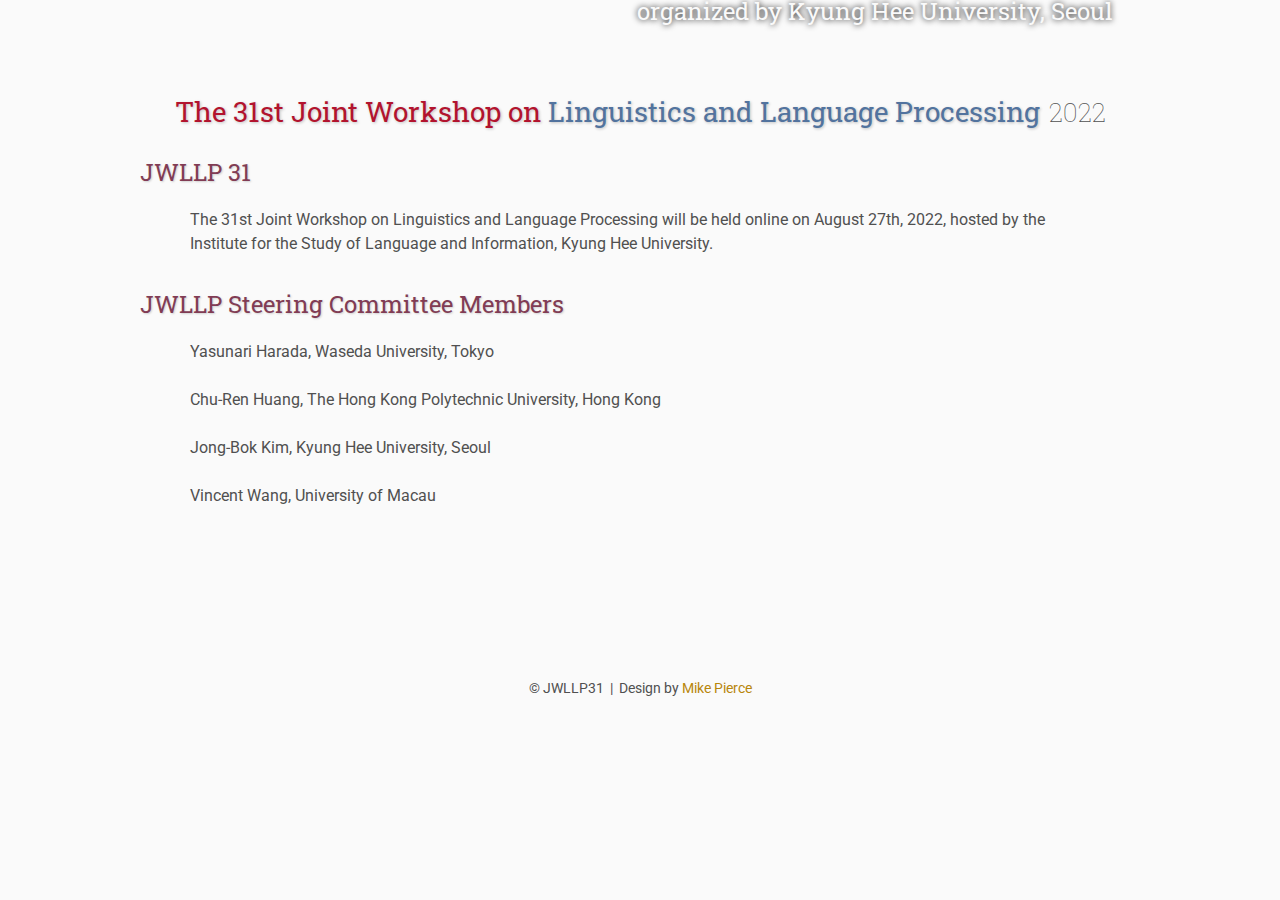
==== index.html @ 13ab8cc1 "Update index.html" ====
<!DOCTYPE html>
<html lang='en'>

<head>
    <base href=".">
    <link rel="shortcut icon" type="image/png" href="assets/favicon.png"/>
    <link rel="stylesheet" type="text/css" media="all" href="assets/main.css"/>
    <meta name="description" content="The 31st Joint Workshop on Linguistics and Language Processing">
    <meta name="resource-type" content="document">
    <meta name="distribution" content="global">
    <meta name="KeyWords" content="Conference">
    <title>Conference Template</title>
</head>

<body>

    <div class="banner">
        <img src="assets/banner.jpg" alt="Conference Template Banner">
        <div class="top-left">
            <span class="title1">The 31st Joint Workshop on </span><span class="title2">Linguistics and Language Processing</span> <span class="year">2022</span>
        </div>
        <div class="bottom-right">
            August 27, 2022 <br> organized by Kyung Hee University, Seoul
        </div>
    </div>

    <table class="navigation">
        <tr>
            <td class="navigation">
                <a class="current" title="Conference Home Page" href=".">Home</a>
            </td>
            <td class="navigation">
                <a title="Register for the Conference" href="registration">Keynote Speaker</a>
            </td>
            <td class="navigation">
                <a title="Conference Program" href="program">Program</a> 
            </td>
            <td class="navigation">
                <a title="Directions to the Conference" href="directions">Venue</a>
            </td>
            <td class="navigation">
                <a title="Conference Flyer" href="flyer">Inquiries</a>
            </td>
        </tr>
    </table>

    <h2>JWLLP 31</h2>
    <p>
        The 31st Joint Workshop on Linguistics and Language Processing will be held online on August 27th, 2022, hosted by the Institute for the Study of Language and Information, Kyung Hee University.
        
    </p>

    <h2>JWLLP Steering Committee Members</h2>
    <p>
        Yasunari Harada, Waseda University, Tokyo
    <p>    
Chu-Ren Huang, The Hong Kong Polytechnic University, Hong Kong
    <p>    
Jong-Bok Kim, Kyung Hee University, Seoul
   <p>
  Vincent Wang, University of Macau     

    </p>
 
    <footer>
        &copy; JWLLP31
        &nbsp;|&nbsp; Design by <a href="https://github.com/mikepierce">Mike Pierce</a>
    </footer>

</body>
</html>
---- assets/main.css ----
/* main.css */

/* These are the colors and fonts used throughout the webpage.
 * I've listed them here so that a user may easily
 * do a search-and-replace for these to change the site theme.
 *   'Roboto',sans-serif; Font for the title text
 *   'Roboto-Slab',serif; Font for the body text 
 *   #fafafa; Background color of the site
 *   #505050; Foreground (text) color of the site
 *   #52739e; Navy, "Template" in the logo, current page in navigation, special titles in the Program
 *   #b2132e; Reddish, "Conference" in the logo, hover color for links
 *   #813c54; Heading color, titles in the Program
 *   #b8860b; Dark Goldenrod, color for links
 */

@import url('https://fonts.googleapis.com/css?family=Roboto%7CRoboto+Slab');

*{
    border:0;
    font:inherit;
    font-size:1em;
    margin:0;
    padding:0;
    vertical-align:baseline;
}

body{
    background-color: #fafafa;
    background-size: cover;
    background-attachment: fixed;
    color: #505050; 
    text-align:left;
    font-family:'Roboto',sans-serif;
    font-size:1em;
    line-height:1.5em;
    margin: 60px auto;
    width: 1000px;
}

a{color: #b8860b; text-decoration:none;}
a.current{color: #52739e;}
a.current:hover{color: #e82945;}
a:hover{color: #b2132e;}
a:active{color: #e82945;}
h1,h2,h3,h4{clear:left; color: #813c54; margin:1.5em 0em 1em 0em; font-family:'Roboto Slab',serif; text-shadow: 1px 1px 2px #d0d0d0;}
h1{font-size:2.00em;}
h2{font-size:1.50em;}
h3{font-size:1.67em;}
h4{font-size:1.33em;}
p{list-style:none; margin:24px auto 24px auto; padding:0px; width:900px; text-align:left;}
li a, p a {text-decoration:underline; text-decoration-color:#b8860b;}
ul{list-style:none; margin:24px auto 24px auto; padding:0px; width:800px; text-align:left;}
ul li{list-style:none; margin:0px auto 0px auto; padding:0px; text-align:left;}
i,em{font-style:italic;}
b,strong{font-weight:bold;}
sup{
    vertical-align: super;
    font-size: 0.8em;
    line-height: 0;
}
sub{
    vertical-align: sub;
    font-size: 0.8em;
    line-height: 0;
}
table{
    width: 1000px;
    margin: 12px auto 24px auto;
    float: center;
    /* UNCOMMENT THIS FOR DEBUGGING THE ALIGNMENT */
    /*border: 1px solid black;*/
}
th,td{
    text-align: left;
    /* UNCOMMENT THIS FOR DEBUGGING THE ALIGNMENT */
    /*border: 1px solid black;*/
}

/* Website Banner */
.banner {position: relative; font-family:'Roboto Slab',serif;}
.top-left {font-size:2.33em; color: #505050; background: #fafafa; text-align: center; width: 1000px; height: 67px; position: absolute; padding: 36px 0 0 0; top: 0px;}
.bottom-right {font-size:1.5em; color: #fafafa; line-height: 1.5em; width: auto; height: 100px; padding: 0px 27px 27px 0px; text-align: right; position: absolute; bottom: 0px; right: 0px; text-shadow: 0px 0px 6px #000000;}

/* Conference Title Logo */
.title1{color: #b2132e; font-size:0.75em; text-shadow: 1px 1px 3px #c0c0c0;} 
.title2{color: #52739e; font-size:0.75em; text-shadow: 1px 1px 3px #c0c0c0;}
.year{color: #505050; font-size:0.7em; font-weight: lighter;}

/* Navigation Links (Home, Registration, etc) */
table.navigation{width:800px;}
td.navigation{font-size:1.67em; white-space:nowrap; width:20%; text-align:center; vertical-align:middle; padding:0px 0px 0px 0px;}

/* Sponsor Images */
table.sponsors{width:800px;}
td.sponsor{white-space:nowrap; width:33%; text-align:center; vertical-align:middle; padding:0px 0px 0px 0px;}
td.sponsor img{width: 100%}

/* The Table on the Program Page */
td.room{padding: 4px 12px 4px 4px; width: 90%; vertical-align:bottom; font-size:1.67em; color: #52739e; height:32px;}
td.date{white-space:nowrap; width:130px; text-align:right; vertical-align:top; padding:4px 16px 0px 0px;}
td.title{padding: 4px 12px 4px 4px; width: 90%; vertical-align:top; font-size:1.5em; color: #813c54; height:32px; font-family:'Roboto Slab',serif; text-shadow: 1px 1px 2px #d0d0d0; }
td.title-special{padding: 4px 12px 4px 4px; width: 90%; vertical-align:top; font-size:1.67em; color: #52739e; height:32px; font-family:'Roboto Slab',serif; text-shadow: 1px 1px 2px #d0d0d0;}
td.speaker{padding: 4px 12px 4px 4px; font-style: italic; font-size:1em; max-height:999999px}
td.abstract{padding: 4px 12px 12px 4px; font-size:1em; max-height:999999px}
td.abstract img{display: block; margin: 4px auto 8px auto}
table.plenary{padding-top: 8px; background: #ffffff;}

/* Registration and Directions iframes and Images */
iframe.registration{display:block; margin:1em auto 2em auto; width:700px; height:1400px; border:none;}
iframe.directions{display:block; margin:1em auto 2em auto; width:800px; height:400px; border:none;}
img.center{display:block; width:67%; margin:1em auto 2em auto;}

/* Flyer Images */
table.flyers{width:800px;}
td.flyer{white-space:nowrap; width:50%; text-align:center; vertical-align:middle; padding:0px 0px 0px 0px;}
td.sponsor img{width: 100%}

footer{font-size:0.875em; margin-top:12em; text-align:center;}

/* My hacky way of making the site mobile-friendly */
@media only screen and (max-width: 1100px) {
    h2{font-size:3.00em;}
    p{font-size:1.5em; line-height:1.5em;}
    th,td,tr{font-size:1.5em; line-height:1.5em;}
    td.date{font-size:1em; padding-top:0.5em;}
    td.navigation{font-size:1.5em; padding:0px 20px 0px 20px;}
    table.footer{font-size:0.33em;}
}
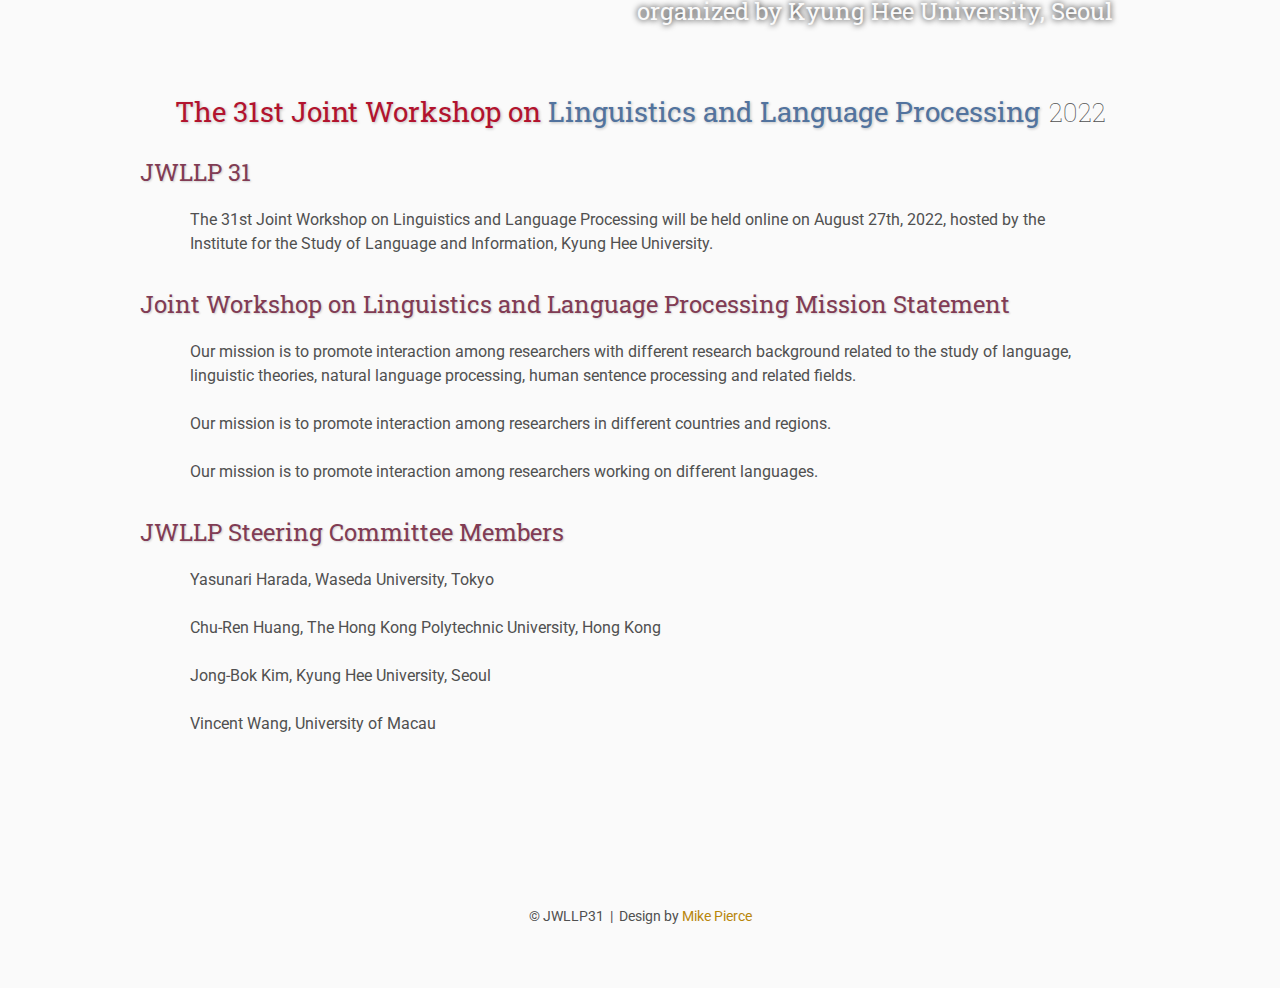
==== commit a914e946: "Update index.html" ====
--- a/index.html
+++ b/index.html
@@ -30,7 +30,7 @@
                 <a class="current" title="Conference Home Page" href=".">Home</a>
             </td>
             <td class="navigation">
-                <a title="Register for the Conference" href="registration">Keynote Speaker</a>
+                <a title="Register for the Conference" href="registration">Call For Paper</a>
             </td>
             <td class="navigation">
                 <a title="Conference Program" href="program">Program</a> 
@@ -47,6 +47,16 @@
     <h2>JWLLP 31</h2>
     <p>
         The 31st Joint Workshop on Linguistics and Language Processing will be held online on August 27th, 2022, hosted by the Institute for the Study of Language and Information, Kyung Hee University.
+        
+    </p>
+    
+     <h2>Joint Workshop on Linguistics and Language Processing Mission Statement</h2>
+    <p>
+       Our mission is to promote interaction among researchers with different research background related to the study of language, linguistic theories, natural language processing, human sentence processing and related fields.
+    <p> 
+        Our mission is to promote interaction among researchers in different countries and regions.
+    <p> 
+        Our mission is to promote interaction among researchers working on different languages.
         
     </p>
 
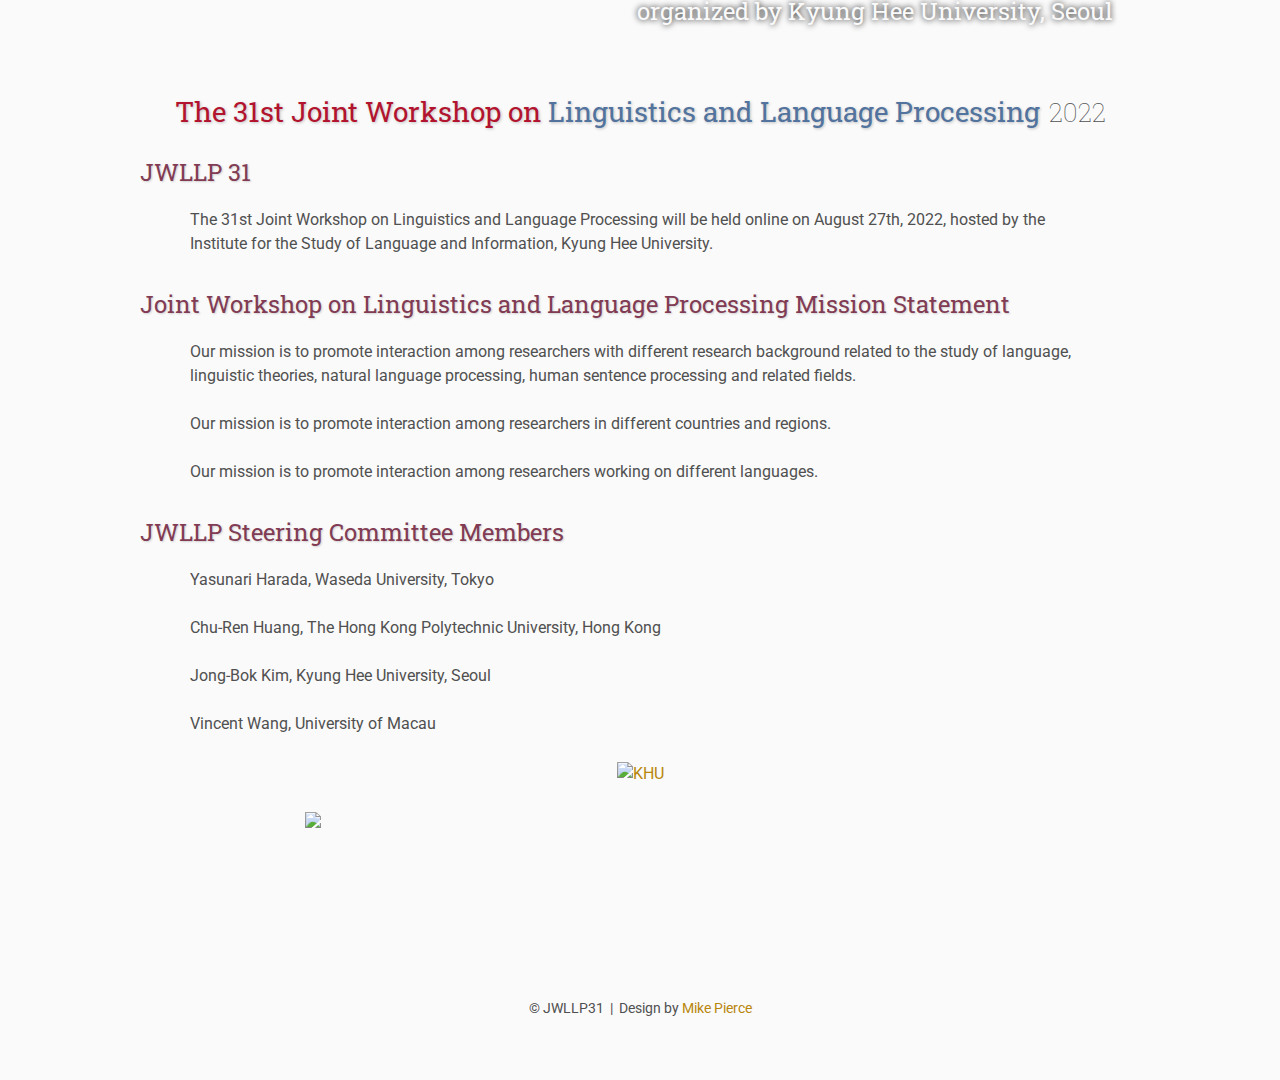
==== commit 0b7d2fe7: "Update index.html" ====
--- a/index.html
+++ b/index.html
@@ -9,7 +9,7 @@
     <meta name="resource-type" content="document">
     <meta name="distribution" content="global">
     <meta name="KeyWords" content="Conference">
-    <title>Conference Template</title>
+    <title>JWLLP31</title>
 </head>
 
 <body>
@@ -30,7 +30,7 @@
                 <a class="current" title="Conference Home Page" href=".">Home</a>
             </td>
             <td class="navigation">
-                <a title="Register for the Conference" href="registration">Call For Paper</a>
+                <a title="Register for the Conference" href="registration">Call For Papers</a>
             </td>
             <td class="navigation">
                 <a title="Conference Program" href="program">Program</a> 
@@ -71,7 +71,20 @@
   Vincent Wang, University of Macau     
 
     </p>
+    
+     <table class="sponsors">
+        <tr>
+            </td>
+            <td class="sponsor">
+                <a href="http://www.khu.ac.kr/">
+                    <img src="khu-logo.jpg" alt="KHU" style="width: 20%">
+                </a>
+            </td>
+        </tr>
+    </table>
  
+ <img class="center" src="khu-logo.jpg">
+
     <footer>
         &copy; JWLLP31
         &nbsp;|&nbsp; Design by <a href="https://github.com/mikepierce">Mike Pierce</a>
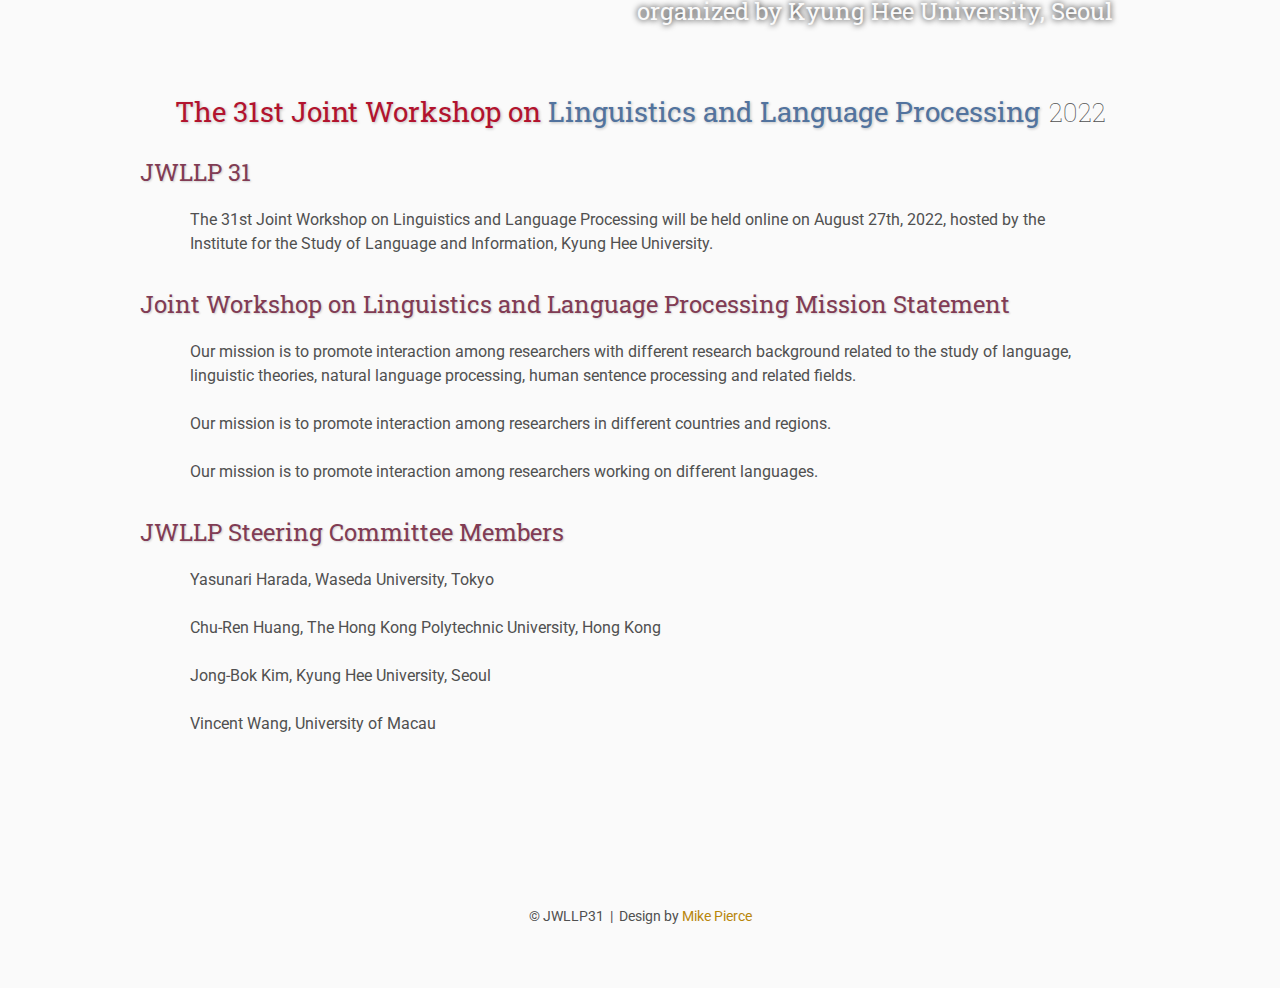
==== commit b236eebd: "Update index.html" ====
--- a/index.html
+++ b/index.html
@@ -30,16 +30,16 @@
                 <a class="current" title="Conference Home Page" href=".">Home</a>
             </td>
             <td class="navigation">
-                <a title="Register for the Conference" href="registration">Call For Papers</a>
+                <a title="Call For Papers" href="registration">Call For Papers</a>
             </td>
             <td class="navigation">
                 <a title="Conference Program" href="program">Program</a> 
             </td>
             <td class="navigation">
-                <a title="Directions to the Conference" href="directions">Venue</a>
+                <a title="Venue" href="directions">Venue</a>
             </td>
             <td class="navigation">
-                <a title="Conference Flyer" href="flyer">Inquiries</a>
+                <a title="Information" href="flyer">Information</a>
             </td>
         </tr>
     </table>
@@ -72,18 +72,7 @@
 
     </p>
     
-     <table class="sponsors">
-        <tr>
-            </td>
-            <td class="sponsor">
-                <a href="http://www.khu.ac.kr/">
-                    <img src="khu-logo.jpg" alt="KHU" style="width: 20%">
-                </a>
-            </td>
-        </tr>
-    </table>
- 
- <img class="center" src="khu-logo.jpg">
+
 
     <footer>
         &copy; JWLLP31
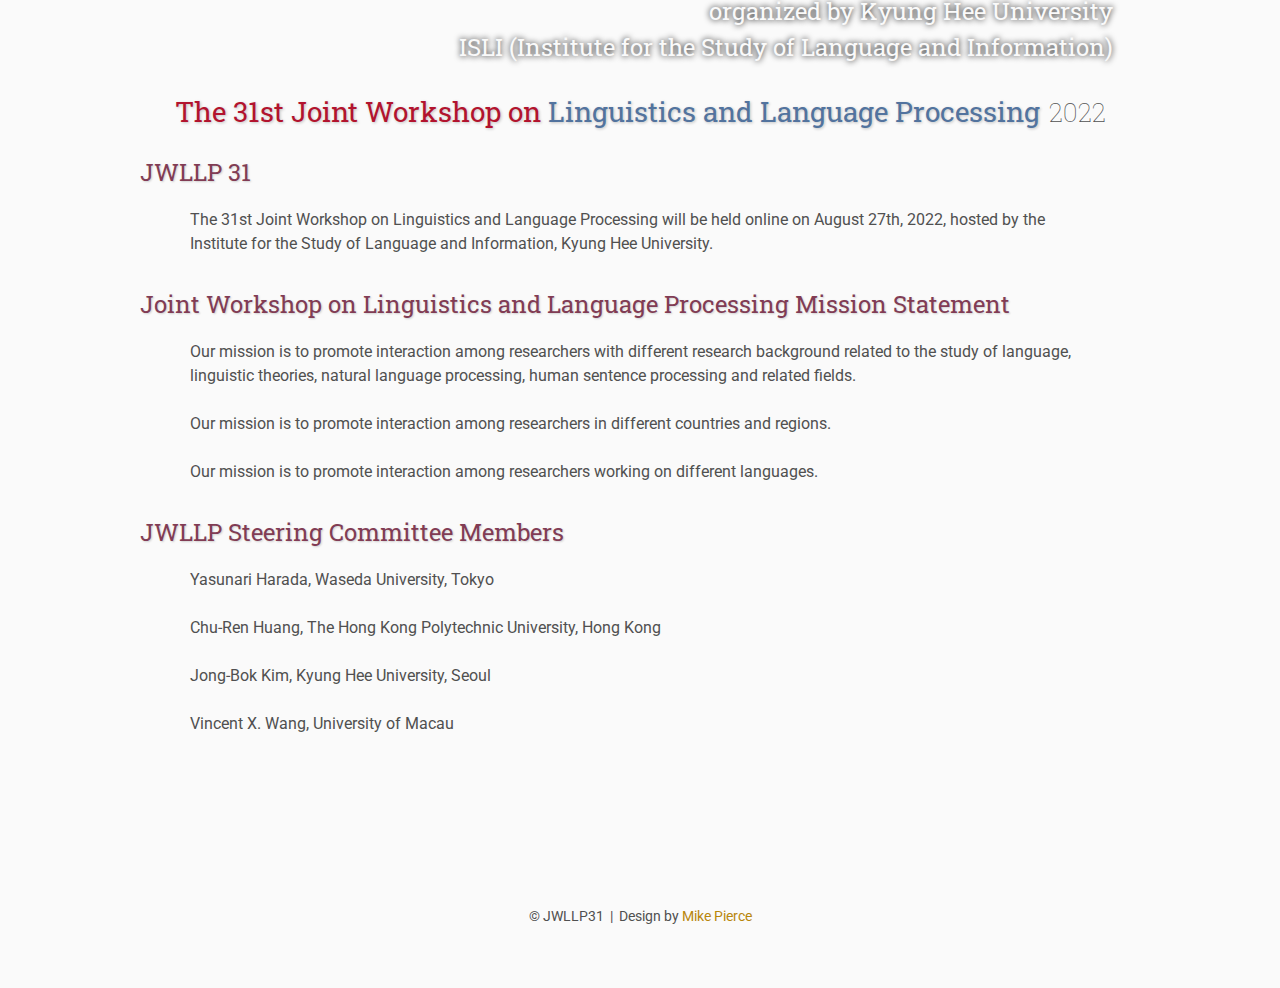
==== commit 5cfc53b2: "Update index.html" ====
--- a/index.html
+++ b/index.html
@@ -20,7 +20,7 @@
             <span class="title1">The 31st Joint Workshop on </span><span class="title2">Linguistics and Language Processing</span> <span class="year">2022</span>
         </div>
         <div class="bottom-right">
-            August 27, 2022 <br> organized by Kyung Hee University, Seoul
+            August 27, 2022 <br> organized by Kyung Hee University <br> ISLI (Institute for the Study of Language and Information)
         </div>
     </div>
 
@@ -68,7 +68,7 @@
     <p>    
 Jong-Bok Kim, Kyung Hee University, Seoul
    <p>
-  Vincent Wang, University of Macau     
+  Vincent X. Wang, University of Macau     
 
     </p>
     
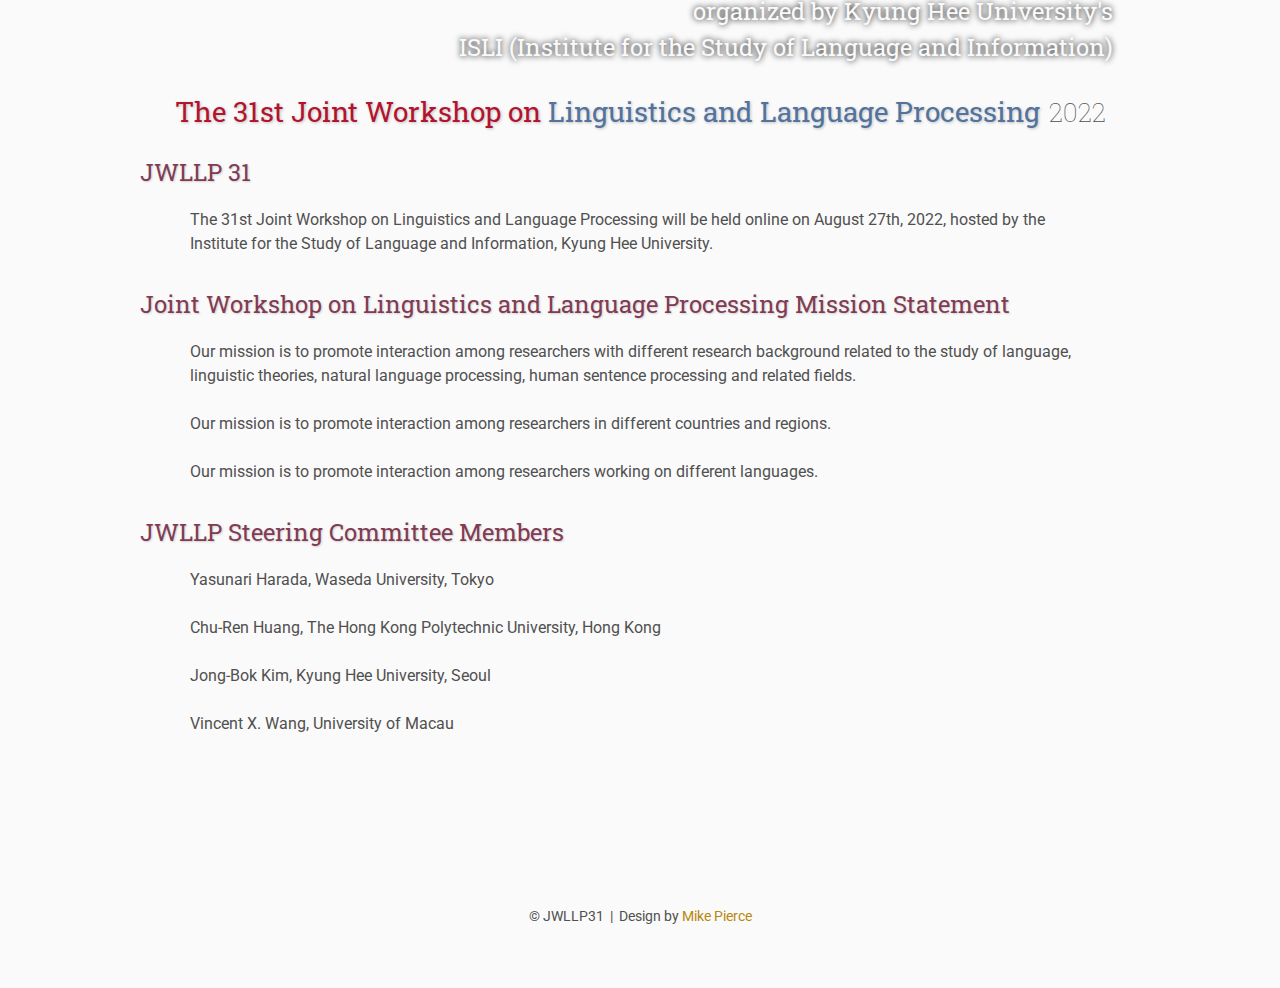
==== commit 4275f49d: "Update index.html" ====
--- a/index.html
+++ b/index.html
@@ -20,7 +20,7 @@
             <span class="title1">The 31st Joint Workshop on </span><span class="title2">Linguistics and Language Processing</span> <span class="year">2022</span>
         </div>
         <div class="bottom-right">
-            August 27, 2022 <br> organized by Kyung Hee University <br> ISLI (Institute for the Study of Language and Information)
+            August 27, 2022 <br> organized by Kyung Hee University's <br> ISLI (Institute for the Study of Language and Information)
         </div>
     </div>
 
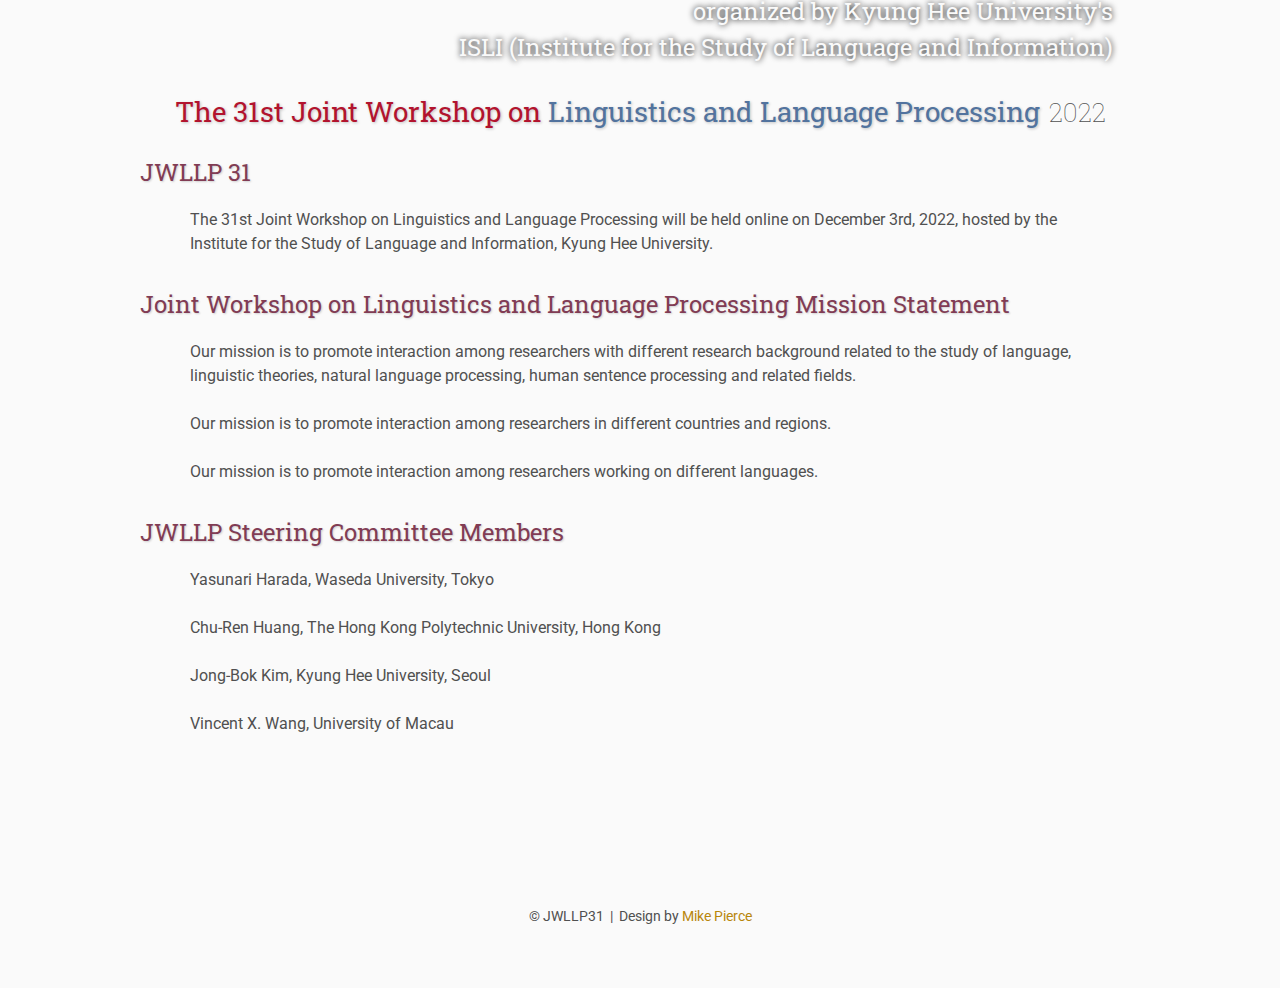
==== commit edb45e76: "Update index.html" ====
--- a/index.html
+++ b/index.html
@@ -20,7 +20,7 @@
             <span class="title1">The 31st Joint Workshop on </span><span class="title2">Linguistics and Language Processing</span> <span class="year">2022</span>
         </div>
         <div class="bottom-right">
-            August 27, 2022 <br> organized by Kyung Hee University's <br> ISLI (Institute for the Study of Language and Information)
+            December 3rd, 2022 <br> organized by Kyung Hee University's <br> ISLI (Institute for the Study of Language and Information)
         </div>
     </div>
 
@@ -46,7 +46,7 @@
 
     <h2>JWLLP 31</h2>
     <p>
-        The 31st Joint Workshop on Linguistics and Language Processing will be held online on August 27th, 2022, hosted by the Institute for the Study of Language and Information, Kyung Hee University.
+        The 31st Joint Workshop on Linguistics and Language Processing will be held online on December 3rd, 2022, hosted by the Institute for the Study of Language and Information, Kyung Hee University.
         
     </p>
     
